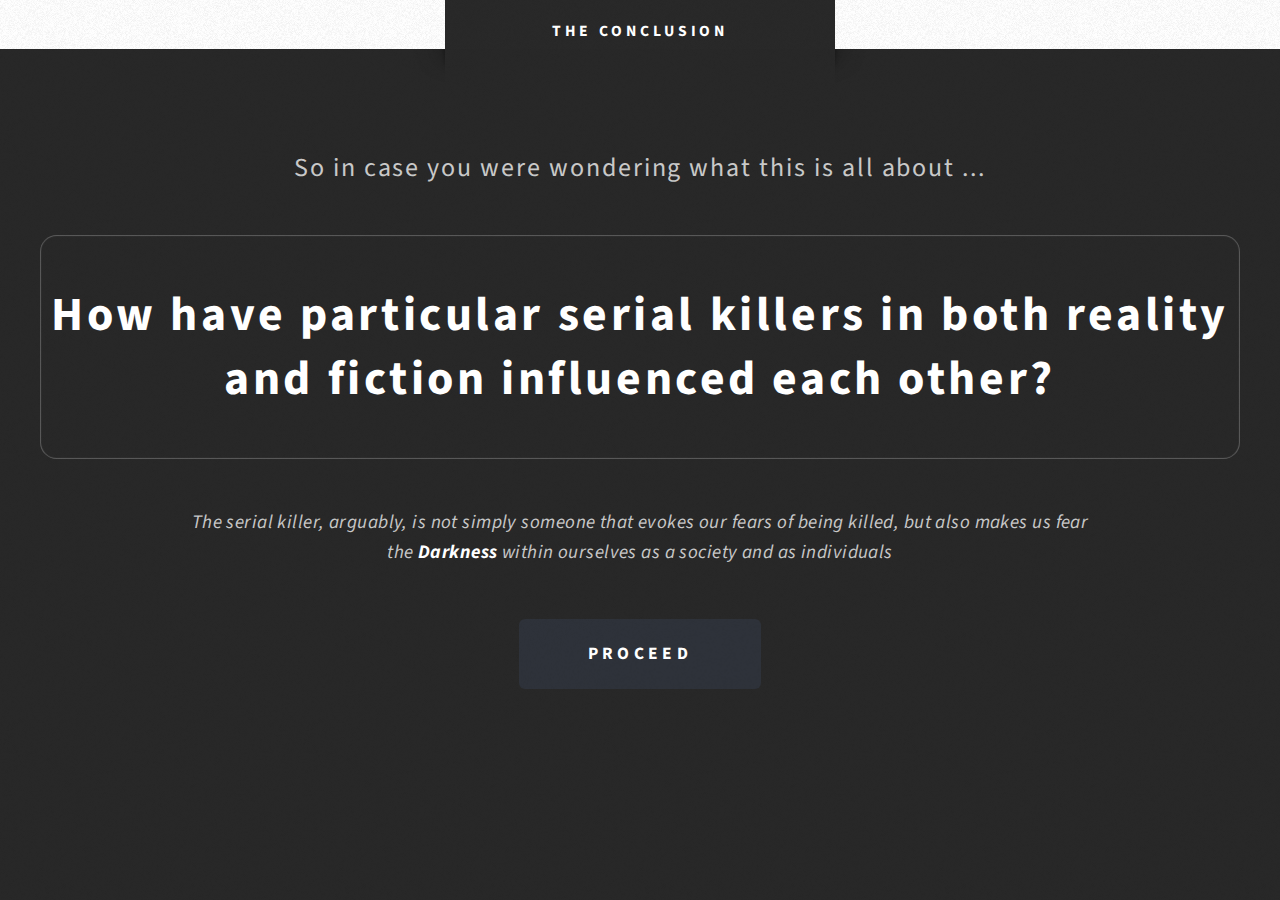
==== conclusion.html @ 9d12e05c "main push" ====
<!DOCTYPE HTML>
<!--
  Escape Velocity by HTML5 UP
  html5up.net | @n33co
  Free for personal and commercial use under the CCA 3.0 license (html5up.net/license)
-->
<html style="background:#292929 url('css/images/overlay.png')">
  <head>
    <title>Conclusion</title>
    <meta http-equiv="content-type" content="text/html; charset=utf-8" />
    <meta name="description" content="" />
    <meta name="keywords" content="" />
    <!--[if lte IE 8]><script src="css/ie/html5shiv.js"></script><![endif]-->
    <script src="js/jquery.min.js"></script>
    <script src="js/jquery.dropotron.min.js"></script>
    <script src="js/skel.min.js"></script>
    <script src="js/skel-layers.min.js"></script>
    <script src="js/init.js"></script>
    <noscript>
      <link rel="stylesheet" href="css/skel.css" />
      <link rel="stylesheet" href="css/style.css" />
      <link rel="stylesheet" href="css/style-desktop.css" />
    </noscript>
    <!--[if lte IE 8]><link rel="stylesheet" href="css/ie/v8.css" /><![endif]-->
  </head>
  <body class="homepage">

    <!-- Header -->
      <div id="header-wrapper" class="wrapper" style="background:#FFFFFF url('css/images/overlay.jpg') center center">
        <div id="header">

          <!-- Logo -->
            <div id="logo">
              <h1><a href="index.html"></a></h1>
            </div>

        </div>
      </div>

    <!-- Intro -->
      <div id="intro-wrapper" class="wrapper style1" style="max-height:719px;">
        <div class="title">The Conclusion</div>
        <section id="intro" class="container">
          <p class="style1">So in case you were wondering what this is all about ...</p>
          <p class="style2">
            How have particular serial killers in both reality and fiction influenced each other?
          </p>
          <p class="style3"><i>The serial killer, arguably, is not simply someone that evokes our
fears of being killed, but also makes us fear the <strong>Darkness</strong>
within ourselves as a society and as individuals</i></p>
          <ul class="actions">
            <li><a href="media.html" class="button style3 big">Proceed</a></li>
          </ul>
        </section>
      </div>


  </body>
</html>
---- css/skel.css ----
/* Resets (http://meyerweb.com/eric/tools/css/reset/ | v2.0 | 20110126 | License: none (public domain)) */

	html,body,div,span,applet,object,iframe,h1,h2,h3,h4,h5,h6,p,blockquote,pre,a,abbr,acronym,address,big,cite,code,del,dfn,em,img,ins,kbd,q,s,samp,small,strike,strong,sub,sup,tt,var,b,u,i,center,dl,dt,dd,ol,ul,li,fieldset,form,label,legend,table,caption,tbody,tfoot,thead,tr,th,td,article,aside,canvas,details,embed,figure,figcaption,footer,header,hgroup,menu,nav,output,ruby,section,summary,time,mark,audio,video{margin:0;padding:0;border:0;font-size:100%;font:inherit;vertical-align:baseline;}article,aside,details,figcaption,figure,footer,header,hgroup,menu,nav,section{display:block;}body{line-height:1;}ol,ul{list-style:none;}blockquote,q{quotes:none;}blockquote:before,blockquote:after,q:before,q:after{content:'';content:none;}table{border-collapse:collapse;border-spacing:0;}body{-webkit-text-size-adjust:none}

/* Box Model */

	*, *:before, *:after {
		-moz-box-sizing: border-box;
		-webkit-box-sizing: border-box;
		box-sizing: border-box;
	}

/* Container */

	body {
		/* min-width: (containers) */
		min-width: 1200px;
	}

	.container {
		margin-left: auto;
		margin-right: auto;
		
		/* width: (containers) */
		width: 1200px;
	}

	/* Modifiers */

		/* 125% */
			.container.\31 25\25 {
				width: 100%;
				
				/* max-width: (containers * 1.25) */
				max-width: 1500px;

				/* min-width: (containers) */
				min-width: 1200px;
			}

		/* 75% */
			.container.\37 5\25 {
				
				/* width: (containers * 0.75) */
				width: 900px;

			}

		/* 50% */
			.container.\35 0\25 {
				
				/* width: (containers * 0.50) */
				width: 600px;

			}

		/* 25% */
			.container.\32 5\25 {
				
				/* width: (containers * 0.25) */
				width: 300px;

			}

/* Grid */

	.row {
		border-bottom: solid 1px transparent;
	}
	
	.row > * {
		float: left;
	}
	
	.row:after, .row:before {
		content: '';
		display: block;
		clear: both;
		height: 0;
	}
	
	.row.uniform > * > :first-child {
		margin-top: 0;
	}
	
	.row.uniform > * > :last-child {
		margin-bottom: 0;
	}

	/* Gutters */

		/* Normal */
		
			.row > * {
				/* padding: (gutters.horizontal) 0 0 (gutters.vertical) */
				padding: 40px 0 0 40px;
			}

			.row {
				/* margin: -(gutters.horizontal) 0 0 -(gutters.vertical) */
				margin: -40px 0 0 -40px;
			}
			
			.row.uniform > * {
				/* padding: (gutters.vertical) 0 0 (gutters.vertical) */
				padding: 40px 0 0 40px;
			}

			.row.uniform {
				/* margin: -(gutters.vertical) 0 0 -(gutters.vertical) */
				margin: -40px 0 0 -40px;
			}
			
		/* 200% */
		
			.row.\32 00\25 > * {
				/* padding: (gutters.horizontal) 0 0 (gutters.vertical) */
				padding: 80px 0 0 80px;
			}

			.row.\32 00\25 {
				/* margin: -(gutters.horizontal) 0 0 -(gutters.vertical) */
				margin: -80px 0 0 -80px;
			}

			.row.uniform.\32 00\25 > * {
				/* padding: (gutters.vertical) 0 0 (gutters.vertical) */
				padding: 80px 0 0 80px;
			}

			.row.uniform.\32 00\25 {
				/* margin: -(gutters.vertical) 0 0 -(gutters.vertical) */
				margin: -80px 0 0 -80px;
			}

		/* 150% */
		
			.row.\31 50\25 > * {
				/* padding: (gutters.horizontal) 0 0 (gutters.vertical) */
				padding: 60px 0 0 60px;
			}

			.row.\31 50\25 {
				/* margin: -(gutters.horizontal) 0 0 -(gutters.vertical) */
				margin: -60px 0 0 -60px;
			}

			.row.uniform.\31 50\25 > * {
				/* padding: (gutters.vertical) 0 0 (gutters.vertical) */
				padding: 60px 0 0 60px;
			}

			.row.uniform.\31 50\25 {
				/* margin: -(gutters.vertical) 0 0 -(gutters.vertical) */
				margin: -60px 0 0 -60px;
			}

		/* 50% */
		
			.row.\35 0\25 > * {
				/* padding: (gutters.horizontal) 0 0 (gutters.vertical) */
				padding: 20px 0 0 20px;
			}

			.row.\35 0\25 {
				/* margin: -(gutters.horizontal) 0 0 -(gutters.vertical) */
				margin: -20px 0 0 -20px;
			}

			.row.uniform.\35 0\25 > * {
				/* padding: (gutters.vertical) 0 0 (gutters.vertical) */
				padding: 20px 0 0 20px;
			}

			.row.uniform.\35 0\25 {
				/* margin: -(gutters.vertical) 0 0 -(gutters.vertical) */
				margin: -20px 0 0 -20px;
			}

		/* 25% */
		
			.row.\32 5\25 > * {
				/* padding: (gutters.horizontal) 0 0 (gutters.vertical) */
				padding: 10px 0 0 10px;
			}

			.row.\32 5\25 {
				/* margin: -(gutters.horizontal) 0 0 -(gutters.vertical) */
				margin: -10px 0 0 -10px;
			}

			.row.uniform.\32 5\25 > * {
				/* padding: (gutters.vertical) 0 0 (gutters.vertical) */
				padding: 10px 0 0 10px;
			}

			.row.uniform.\32 5\25 {
				/* margin: -(gutters.vertical) 0 0 -(gutters.vertical) */
				margin: -10px 0 0 -10px;
			}

		/* 0% */
		
			.row.\30 \25 > * {
				/* padding: (gutters.horizontal) 0 0 (gutters.vertical) */
				padding: 0;
			}

			.row.\30 \25 {
				/* margin: -(gutters.horizontal) 0 0 -(gutters.vertical) */
				margin: 0;
			}

	/* Cells */

		.\31 2u, .\31 2u\24, .\31 2u\28 1\29, .\31 2u\24\28 1\29 { width: 100%; clear: none; }
		.\31 1u, .\31 1u\24, .\31 1u\28 1\29, .\31 1u\24\28 1\29 { width: 91.6666666667%; clear: none; }
		.\31 0u, .\31 0u\24, .\31 0u\28 1\29, .\31 0u\24\28 1\29 { width: 83.3333333333%; clear: none; }
		.\39 u, .\39 u\24, .\39 u\28 1\29, .\39 u\24\28 1\29 { width: 75%; clear: none; }
		.\38 u, .\38 u\24, .\38 u\28 1\29, .\38 u\24\28 1\29 { width: 66.6666666667%; clear: none; }
		.\37 u, .\37 u\24, .\37 u\28 1\29, .\37 u\24\28 1\29 { width: 58.3333333333%; clear: none; }
		.\36 u, .\36 u\24, .\36 u\28 1\29, .\36 u\24\28 1\29 { width: 50%; clear: none; }
		.\35 u, .\35 u\24, .\35 u\28 1\29, .\35 u\24\28 1\29 { width: 41.6666666667%; clear: none; }
		.\34 u, .\34 u\24, .\34 u\28 1\29, .\34 u\24\28 1\29 { width: 33.3333333333%; clear: none; }
		.\33 u, .\33 u\24, .\33 u\28 1\29, .\33 u\24\28 1\29 { width: 25%; clear: none; }
		.\32 u, .\32 u\24, .\32 u\28 1\29, .\32 u\24\28 1\29 { width: 16.6666666667%; clear: none; }
		.\31 u, .\31 u\24, .\31 u\28 1\29, .\31 u\24\28 1\29 { width: 8.3333333333%; clear: none; }

		.\31 2u\24 + *, .\31 2u\24\28 1\29 + *,
		.\31 1u\24 + *, .\31 1u\24\28 1\29 + *,
		.\31 0u\24 + *, .\31 0u\24\28 1\29 + *,
		.\39 u\24 + *, .\39 u\24\28 1\29 + *,
		.\38 u\24 + *, .\38 u\24\28 1\29 + *,
		.\37 u\24 + *, .\37 u\24\28 1\29 + *,
		.\36 u\24 + *, .\36 u\24\28 1\29 + *,
		.\35 u\24 + *, .\35 u\24\28 1\29 + *,
		.\34 u\24 + *, .\34 u\24\28 1\29 + *,
		.\33 u\24 + *, .\33 u\24\28 1\29 + *,
		.\32 u\24 + *, .\32 u\24\28 1\29 + *,
		.\31 u\24  + *,  .\31 u\24\28 1\29 + * {
			clear: left;
		}
			
		.\-11u { margin-left: 91.6666666667% }
		.\-10u { margin-left: 83.3333333333% }
		.\-9u { margin-left: 75% }
		.\-8u { margin-left: 66.6666666667% }
		.\-7u { margin-left: 58.3333333333% }
		.\-6u { margin-left: 50% }
		.\-5u { margin-left: 41.6666666667% }
		.\-4u { margin-left: 33.3333333333% }
		.\-3u { margin-left: 25% }
		.\-2u { margin-left: 16.6666666667% }
		.\-1u { margin-left: 8.3333333333% }
---- css/style.css ----
@charset 'UTF-8';
@import url('http://fonts.googleapis.com/css?family=Source+Sans+Pro:400,400italic,700,900');
@import url('font-awesome.min.css');

/*
	Escape Velocity by HTML5 UP
	html5up.net | @n33co
	Free for personal and commercial use under the CCA 3.0 license (html5up.net/license)
*/

/*********************************************************************************/
/* Basic                                                                         */
/*********************************************************************************/

	.spook {
		font-family

	}
	body, input, textarea, select
	{
		font-family: 'Source Sans Pro', sans-serif;
		font-weight: 400;
		color: #919499;
	}

		body.is-loading *
		{
			-moz-transition: none !important;
			-webkit-transition: none !important;
			-o-transition: none !important;
			-ms-transition: none !important;
			transition: none !important;
			-moz-animation: none !important;
			-webkit-animation: none !important;
			-o-animation: none !important;
			-ms-animation: none !important;
			animation: none !important;
		}

	h1,h2,h3,h4,h5,h6
	{
		font-weight: 700;
		color: #484d55;
	}

	h1 a, h2 a, h3 a, h4 a, h5 a, h6 a
	{
		color: inherit;
		text-decoration: none;
	}

	a
	{
		text-decoration: underline;
		color: #717479;
		-moz-transition: color .25s ease-in-out;
		-webkit-transition: color .25s ease-in-out;
		-o-transition: color .25s ease-in-out;
		-ms-transition: color .25s ease-in-out;
		transition: color .25s ease-in-out;
	}

		a:hover
		{
			text-decoration: none;
		}

	strong, b
	{
		font-weight: 700;
		color: #484d55;
	}

	blockquote
	{
		border-left: solid 0.5em #ddd;
		padding: 1em 0 1em 2em;
		font-style: italic;
	}

	em, i
	{
		font-style: italic;
	}

	hr
	{
		border: 0;
		border-top: solid 1px #ddd;
	}

	sub
	{
		position: relative;
		top: 0.5em;
		font-size: 0.8em;
	}

	sup
	{
		position: relative;
		top: -0.5em;
		font-size: 0.8em;
	}

	.nobr
	{
		white-space: nowrap;
	}

	br.clear
	{
		clear: both;
	}

	p, ul, ol, dl, table, blockquote, form
	{
		margin-bottom: 2em;
	}

	/* Table */

		table
		{
			width: 100%;
		}

			table.default
			{
				width: 100%;
			}

				table.default tbody tr:nth-child(2n+2)
				{
					background: #f4f4f4;
				}

				table.default td
				{
					padding: 0.5em 1em 0.5em 1em;
				}

				table.default th
				{
					text-align: left;
					font-weight: 400;
					padding: 0.5em 1em 0.5em 1em;
				}

				table.default thead
				{
					background: #484d55;
					color: #fff;
				}

				table.default tfoot
				{
					background: #eee;
				}

				table.default tbody
				{
				}

	/* Form */

		form
		{
		}

			form label
			{
				display: block;
				font-weight: 700;
				color: #484d55;
			}

			form input[type="text"],
			form input[type="email"],
			form input[type="password"],
			form select,
			form textarea
			{
				-webkit-appearance: none;
				display: block;
				border: 0;
				background: #eee;
				box-shadow: inset 0px 0px 1px 0px #a0a1a7;
				border-radius: 0.35em;
				width: 100%;
				padding: 0.75em 1em 0.75em 1em;
				-moz-transition: all .25s ease-in-out;
				-webkit-transition: all .25s ease-in-out;
				-o-transition: all .25s ease-in-out;
				-ms-transition: all .25s ease-in-out;
				transition: all .25s ease-in-out;
			}

			form input[type="text"],
			form input[type="email"],
			form input[type="password"],
			form select
			{
				line-height: 1em;
			}

			form textarea
			{
				min-height: 10em;
			}

				form input[type="text"]:focus,
				form input[type="email"]:focus,
				form input[type="password"]:focus,
				form select:focus,
				form textarea:focus
				{
					background: #f8f8f8;
				}

				form .formerize-placeholder
				{
					color: #555 !important;
					font-style: italic;
				}

				form ::-webkit-input-placeholder
				{
					color: #555 !important;
					font-style: italic;
					line-height: 1.35em;
				}

				form :-moz-placeholder
				{
					color: #555 !important;
					font-style: italic;
				}

				form ::-moz-placeholder
				{
					color: #555 !important;
					font-style: italic;
				}

				form :-ms-input-placeholder
				{
					color: #555 !important;
					font-style: italic;
				}

				form ::-moz-focus-inner
				{
					border: 0;
				}

	/* Section/Article */

		section,
		article
		{
			margin-bottom: 3em;
		}

			section > :last-child,
			article > :last-child
			{
				margin-bottom: 0;
			}

			section:last-child,
			article:last-child
			{
				margin-bottom: 0;
			}

		header.style1
		{
			text-align: center;
		}

			header.style1 h2
			{
				font-weight: 700;
			}

			header.style1 p
			{
				color: #b1b4b9;
			}

	/* Image */

		.image
		{
			display: inline-block;
		}

			.image img
			{
				display: block;
				width: 100%;
			}

			.image.fit
			{
				display: block;
				width: 100%;
			}

			.image.left
			{
				float: left;
				margin: 0 2em 2em 0;
			}

			.image.centered
			{
				display: block;
				margin: 0 0 2em 0;
			}

				.image.centered img
				{
					margin: 0 auto;
					width: auto;
				}

			.image.featured
			{
				display: block;
				width: 100%;
				margin: 0 0 2em 0;
			}

	/* Button */

		input[type="button"],
		input[type="submit"],
		input[type="reset"],
		.button
		{
			display: inline-block;
			background: #444;
			text-align: center;
			text-transform: uppercase;
			font-weight: 700;
			letter-spacing: 0.25em;
			text-decoration: none;
			border-radius: 0.35em;
			border: 0;
			outline: 0;
			cursor: pointer;
			-moz-transition: all .25s ease-in-out;
			-webkit-transition: all .25s ease-in-out;
			-o-transition: all .25s ease-in-out;
			-ms-transition: all .25s ease-in-out;
			transition: all .25s ease-in-out;
		}

			input[type="button"].style1,
			input[type="submit"].style1,
			input[type="reset"].style1,
			.button.style1
			{
				background: #292929 url('images/overlay.png');
				color: #fff;
			}

				input[type="button"].style1:hover,
				input[type="submit"].style1:hover,
				input[type="reset"].style1:hover,
				.button.style1:hover
				{
					background-color: #292929;
				}

				input[type="button"].style1:active,
				input[type="submit"].style1:active,
				input[type="reset"].style1:active,
				.button.style1:active
				{
					background-color: #d96760;
				}

			input[type="button"].style2,
			input[type="submit"].style2,
			input[type="reset"].style2,
			.button.style2
			{
				background: none;
				color: #606167;
				box-shadow: inset 0px 0px 2px 0px #a0a1a7;
			}

				input[type="button"].style2:hover,
				input[type="submit"].style2:hover,
				input[type="reset"].style2:hover,
				.button.style2:hover
				{
					box-shadow: inset 0px 0px 2px 0px #606167;
				}

				input[type="button"].style2:active,
				input[type="submit"].style2:active,
				input[type="reset"].style2:active,
				.button.style2:active
				{
					box-shadow: inset 0px 0px 2px 0px #202127;
				}

			input[type="button"].style3,
			input[type="submit"].style3,
			input[type="reset"].style3,
			.button.style3
			{
				background: #2f333b url('images/overlay.png');
				color: #fff;
			}

				input[type="button"].style3:hover,
				input[type="submit"].style3:hover,
				input[type="reset"].style3:hover,
				.button.style3:hover
				{
					background-color: #3f434b;
				}

				input[type="button"].style3:active,
				input[type="submit"].style3:active,
				input[type="reset"].style3:active,
				.button.style3:active
				{
					background-color: #1f232b;
				}

	/* List */

		ul.default
		{
			list-style: disc;
			padding-left: 1em;
		}

			ul.default li
			{
				padding-left: 0.5em;
			}

		ul.style2
		{
		}

			ul.style2 li
			{
				border-top: solid 1px #eee;
				padding: 1.5em 0 0 0;
				margin: 1.5em 0 0 0;
			}

			ul.style2 li:first-child
			{
				border-top: 0;
				padding-top: 0;
				margin-top: 0;
			}

		ul.style3
		{
		}

			ul.style3 li
			{
				border-top: solid 1px #eee;
				padding: 0.5em 0 0 0;
				margin: 0.5em 0 0 0;
			}

			ul.style3 li:first-child
			{
				border-top: 0;
				padding-top: 0;
				margin-top: 0;
			}

		ol
		{
		}

			ol.default
			{
				list-style: decimal;
				padding-left: 1.25em;
			}

				ol.default li
				{
					padding-left: 0.25em;
				}

	/* Feature List */

		.feature-list
		{
		}

			.feature-list h3
			{
				color: #292929 !important;
			}

				.feature-list h3:before
				{
					position: relative;
					display: inline-block;
					color: #fff;
					background: #2f333b url('images/overlay.png');
					border-radius: 1em;
					text-align: center;
				}

/*********************************************************************************/
/* Icons                                                                         */
/*********************************************************************************/

	.icon {
		text-decoration: none;
	}

		.icon:before {
			display: inline-block;
			font-family: FontAwesome;
			font-size: 1.25em;
			text-decoration: none;
			font-style: normal;
			font-weight: normal;
			line-height: 1;
			-webkit-font-smoothing:antialiased;
			-moz-osx-font-smoothing:grayscale;
		}

		.icon > .label {
			display: none;
		}

/*********************************************************************************/
/* Wrappers                                                                      */
/*********************************************************************************/

	.wrapper
	{
		position: relative;
	}

		.wrapper .title
		{
			position: absolute;
			top: 0;
			left: 50%;
			text-align: center;
			text-transform: uppercase;
			display: block;
			font-weight: 700;
			letter-spacing: 0.25em;
		}

		.wrapper .title:before
		{
			content: '';
			position: absolute;
			bottom: -38px;
			left: -35px;
			width: 35px;
			height: 38px;
			background: url('images/shadow.png');
		}

		.wrapper .title:after
		{
			content: '';
			position: absolute;
			bottom: -38px;
			right: -35px;
			width: 35px;
			height: 38px;
			background: url('images/shadow.png');
			-moz-transform: scaleX(-1);
			-webkit-transform: scaleX(-1);
			-o-transform: scaleX(-1);
			-ms-transform: scaleX(-1);
			transform: scaleX(-1);
    	}

		.wrapper.style1
		{
			background: #292929 url('images/overlay.png');
			color: #eee;
			color: rgba(255,255,255,0.75);
		}

			.wrapper.style1 .title
			{
				background: #292929  url('images/overlay.png');
				color: #fff;
			}

			.wrapper.style1 h1,
			.wrapper.style1 h2,
			.wrapper.style1 h3,
			.wrapper.style1 h4,
			.wrapper.style1 h5,
			.wrapper.style1 h6,
			.wrapper.style1 strong,
			.wrapper.style1 b,
			.wrapper.style1 a
			{
				color: #fff;
			}

		.wrapper.style2
		{
			background: #fff;
		}

			.wrapper.style2 .title
			{
				background: #fff;
				color: #484d55;
			}

		.wrapper.style3
		{
			background: #f3f3f3 url('images/overlay.png');
		}

			.wrapper.style3 .title
			{
				background: #f3f3f3 url('images/overlay.png');
				color: #484d55;
			}

			.wrapper.style3 .image
			{
				border: solid 10px #fff;
			}

	#header-wrapper
	{
		/*background: url('../images/banner2.jpg') center center*/
		background-size: cover;
	}

		#header-wrapper:before
		{
			content: '';
			position: absolute;
			top: 0;
			left: 0;
			width: 100%;
			height: 100%;
			background: url('images/overlay.png');
		}

	#footer-wrapper
	{
		background: #282b34 url('images/overlay.png');
		color: #eee;
		color: rgba(255,255,255,0.5);
	}

		#footer-wrapper h1,
		#footer-wrapper h2,
		#footer-wrapper h3,
		#footer-wrapper h4,
		#footer-wrapper h5,
		#footer-wrapper h6,
		#footer-wrapper strong,
		#footer-wrapper b,
		#footer-wrapper a
		{
			color: #fff;
		}

		#footer-wrapper hr
		{
			border-top-color: #333;
			border-top-color: rgba(255,255,255,0.05);
		}

		#footer-wrapper form
		{
		}

			#footer-wrapper form input[type="text"],
			#footer-wrapper form input[type="email"],
			#footer-wrapper form input[type="password"],
			#footer-wrapper form select,
			#footer-wrapper form textarea
			{
				background: #ccc;
				box-shadow: none;
			}

			#footer-wrapper form input[type="text"]:focus,
			#footer-wrapper form input[type="email"]:focus,
			#footer-wrapper form input[type="password"]:focus,
			#footer-wrapper form select:focus,
			#footer-wrapper form textarea:focus
			{
				background: #fff;
			}

		#footer-wrapper input[type="button"].style2,
		#footer-wrapper input[type="submit"].style2,
		#footer-wrapper input[type="reset"].style2,
		#footer-wrapper .button.style2
		{
			color: #aaa;
			box-shadow: inset 0px 0px 2px 0px rgba(255,255,255,0.5);
		}

			#footer-wrapper input[type="button"].style2:hover,
			#footer-wrapper input[type="submit"].style2:hover,
			#footer-wrapper input[type="reset"].style2:hover,
			#footer-wrapper .button.style2:hover
			{
				color: #ccc;
				box-shadow: inset 0px 0px 2px 0px rgba(255,255,255,0.65);
			}

			#footer-wrapper input[type="button"].style2:active,
			#footer-wrapper input[type="submit"].style2:active,
			#footer-wrapper input[type="reset"].style2:active,
			#footer-wrapper .button.style2:active
			{
				box-shadow: inset 0px 0px 2px 0px rgba(255,255,255,0.75);
			}

		#footer-wrapper .title
		{
			background: #282b34 url('images/overlay.png');
			color: #eee;
		}

		#footer-wrapper header.style1
		{
		}

			#footer-wrapper header.style1 h2
			{
				color: #fff;
			}


			#footer-wrapper header.style1 .p
			{
				color: inherit;
			}

		#footer-wrapper .feature-list
		{
		}

			#footer-wrapper .feature-list section
			{
				border-top-color: #333;
				border-top-color: rgba(255,255,255,0.05);
			}

			#footer-wrapper .feature-list h3
			{
			}

				#footer-wrapper .feature-list h3:before
				{
					background: #3d4249 url('images/overlay.png');
				}

/*********************************************************************************/
/* Logo                                                                          */
/*********************************************************************************/

	#logo
	{
	}

		#logo h1
		{
			font-weight: 900;
			text-transform: uppercase;
			color: #fff;
		}

		#logo p
		{
			color: #eee;
			color: rgba(255,255,255,0.5);
			text-transform: uppercase;
		}

/*********************************************************************************/
/* Intro                                                                         */
/*********************************************************************************/

	#intro
	{
	}

		#intro > .style1
		{
		}

		#intro > .style2
		{
			font-weight: 700;
			color: #fff;
			border-radius: 0.35em;
			box-shadow: inset 0px 0px 1px 1px rgba(255,255,255,0.25);
		}

			#intro > .style2 a
			{
				color: inherit;
				text-decoration: none;
			}

		#intro > .style3
		{
		}

/*********************************************************************************/
/* Highlights                                                                    */
/*********************************************************************************/

	#highlights
	{
	}

		#highlights .highlight
		{
			text-align: center;
		}

			#highlights .highlight h3
			{
				color: #292929;
			}

/*********************************************************************************/
/* Copyright                                                                     */
/*********************************************************************************/

	#copyright
	{
		text-align: center;
	}

		#copyright ul
		{
			display: inline-block;
			border-radius: 0.35em;
			box-shadow: inset 0px 0px 1px 1px rgba(255,255,255,0.05);
			color: #aaa;
			color: rgba(255,255,255,0.25);
		}

		#copyright a
		{
			color: inherit;
		}

			#copyright a:hover
			{
				color: #fff;
			}
---- css/style-desktop.css ----
/*
	Escape Velocity by HTML5 UP
	html5up.net | @n33co
	Free for personal and commercial use under the CCA 3.0 license (html5up.net/license)
*/

/*********************************************************************************/
/* Basic                                                                         */
/*********************************************************************************/

	body, input, select, textarea
	{
		font-size: 13pt;
		line-height: 1.75em;
		letter-spacing: 0.025em;
	}

	body
	{
		min-width: 1200px;
	}

	hr
	{
		margin: 2em 0 2em 0;
	}

	/* Section/Article */

		section,
		article
		{
			margin: 0 0 4em 0;
		}

		header.style1
		{
			padding: 3em 0 3em 0;
		}

			header.style1 h2
			{
				font-size: 2em;
				letter-spacing: 0.075em;
				line-height: 1.5em;
			}

			header.style1 p
			{
				display: block;
				margin: 1.15em 0 0 0;
				font-size: 1.3em;
				letter-spacing: 0.075em;
				line-height: 1.5em;
			}

	/* Form */

		form
		{
		}

			form label
			{
				margin: 0.25em 0 0.5em 0;
			}

	/* Button */

		input[type="button"],
		input[type="submit"],
		input[type="reset"],
		.button
		{
			padding: 0 2.25em 0 2.25em;
			font-size: 0.9em;
			min-width: 12em;
			height: 4em;
			line-height: 4em;
		}

			input[type="button"].big,
			input[type="submit"].big,
			input[type="reset"].big,
			.button.big
			{
				font-size: 1em;
				min-width: 14em;
			}

	/* List */

		ul
		{
		}

			ul.actions
			{
				margin: 3em 0 0 0;
			}

				form ul.actions
				{
					margin-top: 0;
				}

				ul.actions li
				{
					display: inline-block;
					margin: 0 0.75em 0 0.75em;
				}

				ul.actions li:first-child
				{
					margin-left: 0;
				}

				ul.actions li:last-child
				{
					margin-right: 0;
				}

				ul.actions-centered
				{
					text-align: center;
				}

	/* Feature List */

		.feature-list
		{
		}

			.feature-list section
			{
				padding-top: 2em;
				border-top: solid 1px #eee;
			}

			.feature-list .row
			{
			}

				.feature-list .row:first-child
				{
				}

					.feature-list .row:first-child section
					{
						padding-top: 0;
						border-top: 0;
					}

			.feature-list h3
			{
				margin: 0 0 0.75em 0;
				font-size: 1.15em;
				letter-spacing: 0.05em;
				margin-top: -0.35em;
			}

				.feature-list h3:before
				{
					width: 64px;
					height: 64px;
					line-height: 64px;
					margin-right: 0.75em;
					font-size: 32px;
					top: 0.2em;
				}

			.feature-list p
			{
				margin: 0 0 0 5em;
			}

			.feature-list.small
			{
			}

				.feature-list.small h3
				{
				}

					.feature-list.small h3:before
					{
						font-size: 24px;
						line-height: 45px;
						width: 45px;
						height: 45px;
						margin-right: 1em;
					}

				.feature-list.small p
				{
					margin: 0 0 0 4em;
				}

	/* Box */

		.box
		{
		}

			.box header
			{
				margin: 0 0 1.5em 0;
			}

				.box header.style1
				{
					position: relative;
					margin: -0.5em 0 0 0;
					padding-top: 0;
				}

			.box h2
			{
				margin: 0 0 0.75em 0;
				font-size: 1.15em;
				letter-spacing: 0.05em;
			}

			.box h3
			{
				margin: 0 0 0.5em 0;
				font-size: 1em;
				font-weight: 600;
				letter-spacing: 0.05em;
			}

		.box.post-excerpt
		{
		}

			.box.post-excerpt .image.left
			{
				position: relative;
				top: 0.5em;
				width: 5em;
			}

			.box.-post-excerpt h3,
			.box.post-excerpt p
			{
				margin-left: 7em;
			}

/*********************************************************************************/
/* Wrappers                                                                      */
/*********************************************************************************/

	.wrapper
	{
		padding: 6em 0 9em 0;
	}

		.wrapper .title
		{
			font-size: 0.9em;
			width: 25em;
			height: 3.25em;
			top: -3.25em;
			line-height: 3.25em;
			margin-bottom: -3.25em;
			margin-left: -12.5em;
			padding-top: 0.5em;
		}

	#header-wrapper
	{
		padding: 0;
	}

	#intro-wrapper
	{
		padding-bottom: 8em;
	}

/*********************************************************************************/
/* Header                                                                        */
/*********************************************************************************/

	#header
	{
		position: relative;
		padding: 12em 0;
	}

		.homepage #header
		{
			padding: 1.4em 0;
		}

/*********************************************************************************/
/* Logo                                                                          */
/*********************************************************************************/

	#logo
	{
		position: absolute;
		height: 5em;
		top: 50%;
		left: 0;
		width: 100%;
		text-align: center;
		margin-top: -0.5em;
	}

		.homepage #logo
		{
			margin-top: -1em;
		}

		#logo h1
		{
			font-size: 2em;
			letter-spacing: 0.25em;
		}

		#logo p
		{
			margin: 1.25em 0 0 0;
			display: block;
			letter-spacing: 0.2em;
			font-size: 0.9em;
		}

/*********************************************************************************/
/* Nav                                                                           */
/*********************************************************************************/

	#nav
	{
		position: absolute;
		display: block;
		top: 2.5em;
		left: 0;
		width: 100%;
		text-align: center;
	}

		#nav > ul > li > ul
		{
			display: none;
		}

		#nav > ul
		{
			display: inline-block;
			border-radius: 0.35em;
			box-shadow: inset 0px 0px 1px 1px rgba(255,255,255,0.25);
			padding: 0 1.5em 0 1.5em;
		}

		#nav > ul > li
		{
			display: inline-block;
			text-align: center;
			padding: 0 1.5em 0 1.5em;
		}

			#nav > ul > li > a,
			#nav > ul > li > span
			{
				display: block;
				color: #eee;
				color: rgba(255,255,255,0.75);
				text-transform: uppercase;
				text-decoration: none;
				font-size: 0.7em;
				letter-spacing: 0.25em;
				height: 5em;
				line-height: 5em;
				-moz-transition: all .25s ease-in-out;
				-webkit-transition: all .25s ease-in-out;
				-o-transition: all .25s ease-in-out;
				-ms-transition: all .25s ease-in-out;
				transition: all .25s ease-in-out;
				outline: 0;
			}

			#nav > ul > li:hover > a,
			#nav > ul > li.active > a,
			#nav > ul > li.active > span
			{
				color: #fff;
			}

	.dropotron
	{
		background: #222835 url('images/overlay.png');
		background-color: rgba(44,50,63,0.925);
		padding: 1.25em 1em 1.25em 1em;
		border-radius: 0.35em;
		box-shadow: inset 0px 0px 1px 1px rgba(255,255,255,0.25);
		min-width: 12em;
		text-align: left;
		margin-top: -1.25em;
		margin-left: -1px;
	}

		.dropotron.level-0
		{
			margin-top: -1px;
			margin-left: 0;
			border-top-left-radius: 0;
			border-top-right-radius: 0;
		}

		.dropotron a,
		.dropotron span
		{
			display: block;
			color: #eee;
			color: rgba(255,255,255,0.75);
			text-transform: uppercase;
			text-decoration: none;
			font-size: 0.7em;
			letter-spacing: 0.25em;
			border-top: solid 1px rgba(255,255,255,0.15);
			line-height: 3em;
			-moz-transition: all .25s ease-in-out;
			-webkit-transition: all .25s ease-in-out;
			-o-transition: all .25s ease-in-out;
			-ms-transition: all .25s ease-in-out;
			transition: all .25s ease-in-out;
		}

		.dropotron li:first-child a,
		.dropotron li:first-child span
		{
			border-top: 0;
		}

		.dropotron li:hover > a,
		.dropotron li:hover > span
		{
			color: #fff;
		}

/*********************************************************************************/
/* Intro                                                                         */
/*********************************************************************************/

	#intro
	{
		text-align: center;
	}

		#intro > .style1
		{
			font-size: 1.5em;
			letter-spacing: 0.075em;
		}

		#intro > .style2
		{
			font-size: 2.75em;
			letter-spacing: 0.075em;
			line-height: 1.35em;
			padding: 1em 0 1em 0;
			margin-bottom: 1em;
		}

		#intro > .style3
		{
			font-size: 1.1em;
			width: 48em;
			margin: 0 auto;
		}

/*********************************************************************************/
/* Features                                                                      */
/*********************************************************************************/

	#features
	{
		padding: 0 6em 0 6em;
	}

		#features header.style1
		{
			padding-bottom: 5em;
		}

		#features .actions
		{
			margin-top: 5em;
		}

/*********************************************************************************/
/* Highlights                                                                    */
/*********************************************************************************/

	#highlights
	{
	}

		#highlights .highlight
		{
		}

			#highlights .highlight h3
			{
				margin: 0 0 0.75em 0;
				font-size: 1.15em;
				letter-spacing: 0.05em;
			}

/*********************************************************************************/
/* Main                                                                          */
/*********************************************************************************/

	#main
	{
		margin-top: 1em;
		margin-bottom: 1em;
	}

		.homepage #main
		{
			margin-top: 0;
			margin-bottom: 0;
		}

/*********************************************************************************/
/* Footer                                                                        */
/*********************************************************************************/

	#footer
	{
	}

		#footer header.style1
		{
			padding-bottom: 0;
		}

		#footer hr
		{
			margin: 6em 0 6em 0;
		}

/*********************************************************************************/
/* Copyright                                                                     */
/*********************************************************************************/

	#copyright
	{
		margin: 6em 0 0 0;
	}

		#copyright ul
		{
			padding: 0.75em 2em;
			font-size: 0.9em;
		}

			#copyright ul li
			{
				display: inline-block;
				margin-left: 1em;
				padding-left: 1em;
				border-left: solid 1px #333;
				border-left-color: rgba(255,255,255,0.05);
			}

				#copyright ul li:first-child
				{
					border-left: 0;
					margin-left: 0;
					padding-left: 0;
				}
---- css/ie/v8.css ----
/*
	Escape Velocity by HTML5 UP
	html5up.net | @n33co
	Free for personal and commercial use under the CCA 3.0 license (html5up.net/license)
*/

/*********************************************************************************/
/* Basic                                                                         */
/*********************************************************************************/

	form input[type="text"],
	form input[type="email"],
	form input[type="password"],
	form select,
	form textarea,
	input[type="button"],
	input[type="submit"],
	input[type="reset"],
	.button,
	#intro > .style2,
	#copyright ul,
	#nav > ul,
	.dropotron
	{
		position: relative;
		-ms-behavior: url('css/ie/PIE.htc');
	}

	/* Section/Article */

		section,
		article
		{
		}
		
			section > .last-child,
			article > .last-child
			{
				margin-bottom: 0;
			}

			section.last-child,
			article.last-child
			{
				margin-bottom: 0;
			}
		
/*********************************************************************************/
/* Wrappers                                                                      */
/*********************************************************************************/

	.wrapper
	{
	}

		.wrapper .title:before,
		.wrapper .title:after
		{
			display: none;
    	}
 
 	#header-wrapper
	{
		-ms-behavior: url('css/ie/backgroundsize.min.htc');
	}
	
/*********************************************************************************/
/* Copyright                                                                     */
/*********************************************************************************/

	#copyright
	{
		margin: 0;
	}
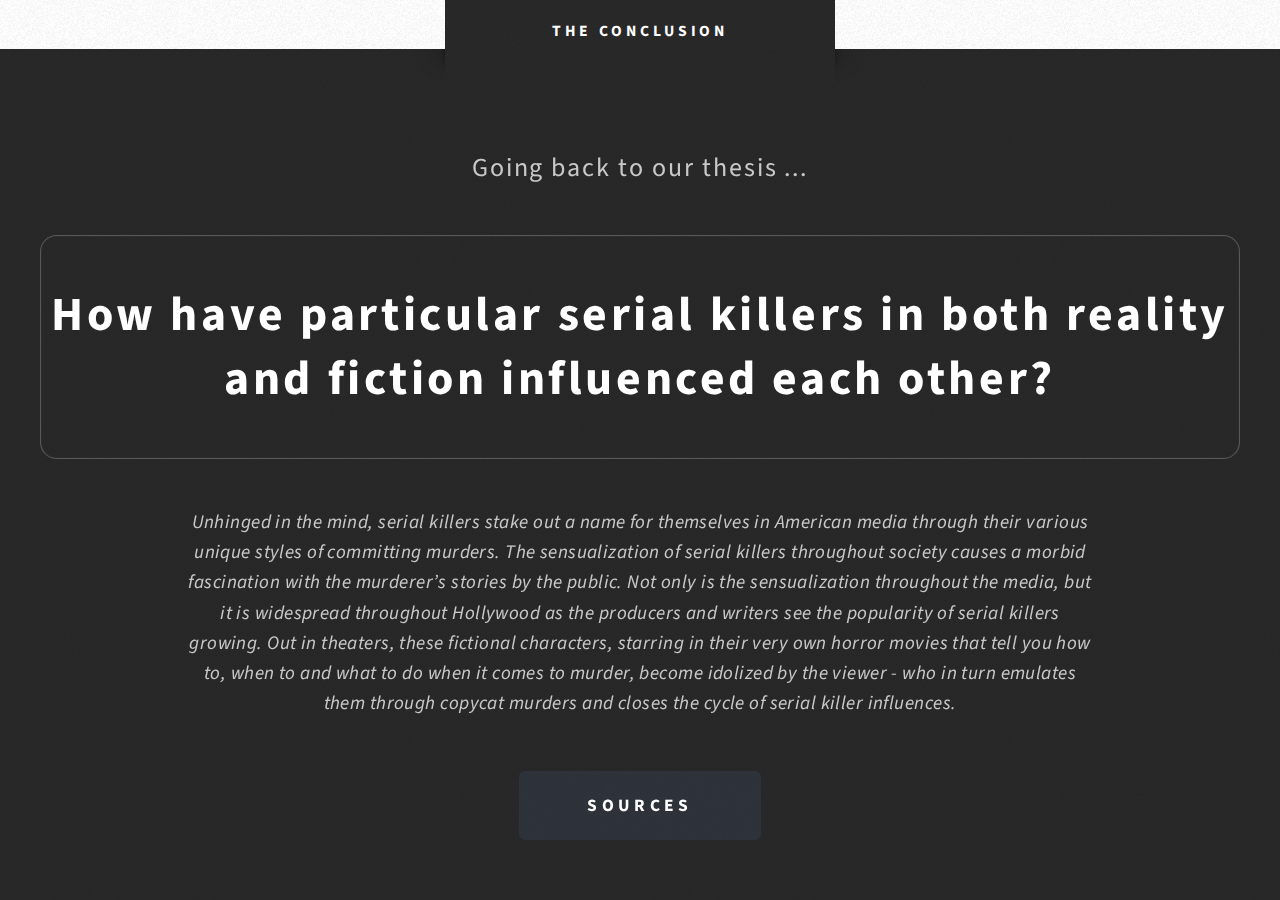
==== commit 33cf56b7: "rough draft" ====
--- a/conclusion.html
+++ b/conclusion.html
@@ -41,15 +41,27 @@
       <div id="intro-wrapper" class="wrapper style1" style="max-height:719px;">
         <div class="title">The Conclusion</div>
         <section id="intro" class="container">
-          <p class="style1">So in case you were wondering what this is all about ...</p>
+          <p class="style1">Going back to our thesis ...</p>
           <p class="style2">
             How have particular serial killers in both reality and fiction influenced each other?
           </p>
-          <p class="style3"><i>The serial killer, arguably, is not simply someone that evokes our
-fears of being killed, but also makes us fear the <strong>Darkness</strong>
-within ourselves as a society and as individuals</i></p>
+          <p class="style3"><i>Unhinged in the mind, serial killers stake out a name for themselves in American media through
+
+their various unique styles of committing murders. The sensualization of serial killers throughout
+
+society causes a morbid fascination with the murderer’s stories by the public. Not only is
+
+the sensualization throughout the media, but it is widespread throughout Hollywood as the
+
+producers and writers see the popularity of serial killers growing. Out in theaters, these fictional
+
+characters, starring in their very own horror movies that tell you how to, when to and what to do
+
+when it comes to murder, become idolized by the viewer - who in turn emulates them through
+
+copycat murders and closes the cycle of serial killer influences.</i></p>
           <ul class="actions">
-            <li><a href="media.html" class="button style3 big">Proceed</a></li>
+            <li><a href="sources.html" class="button style3 big">Sources</a></li>
           </ul>
         </section>
       </div>
